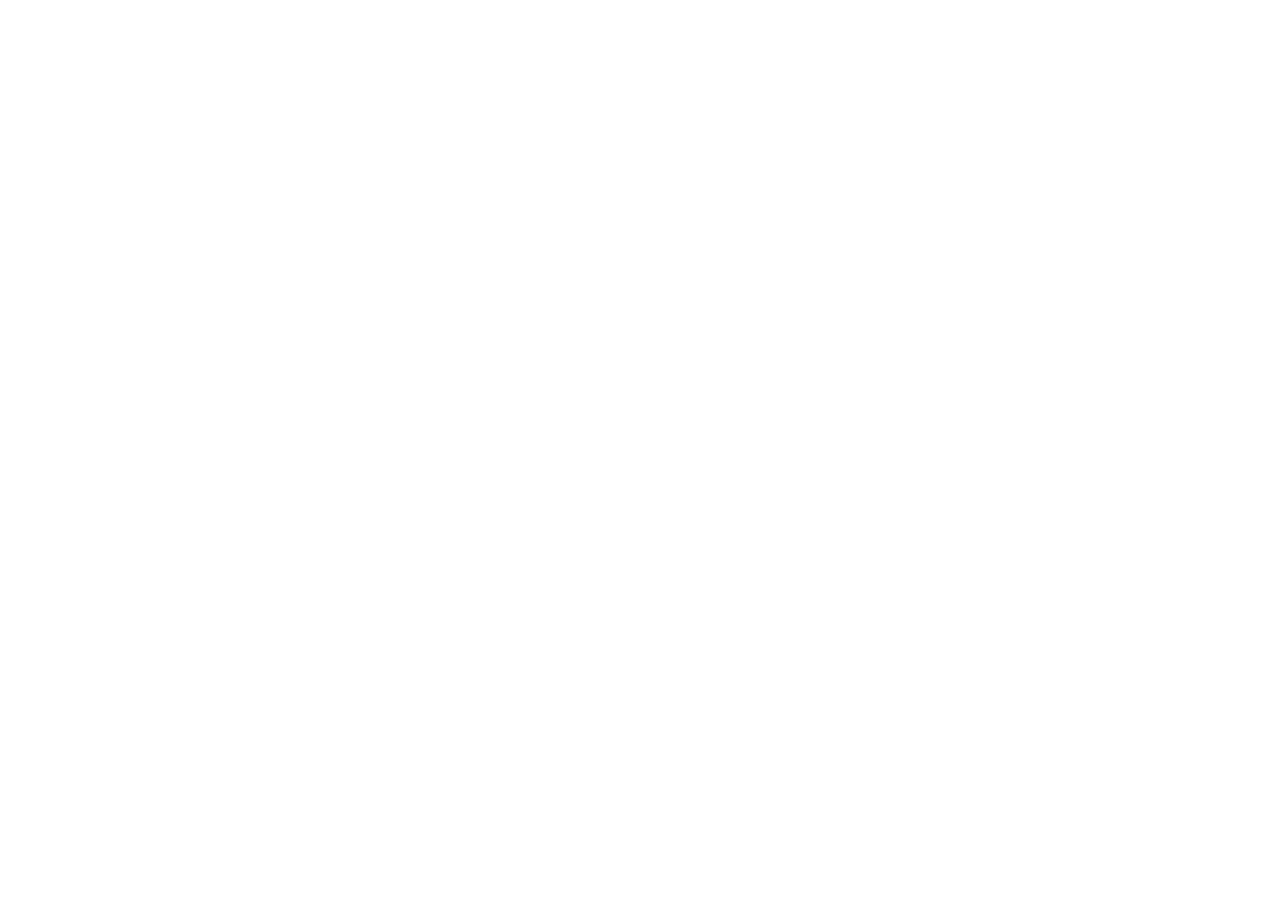
==== index.html @ cac8fc30 "header" ====
<!DOCTYPE html>
<html lang="en">
<head>
    <meta charset="UTF-8">
    <meta name="viewport" content="width=device-width, initial-scale=1.0">
    <title>Document</title>
<link rel="stylesheet" href="styles/normalize.css">
<link rel="stylesheet" href="styles/base.css">
<link rel="stylesheet" href="styles/larger.css">

</head>
<body>
    <header></header>
    <nav></nav>  
    <main></main>
    <footer></footer>
    <script src="scripts/navigation.js"></script>
</body>
</html>
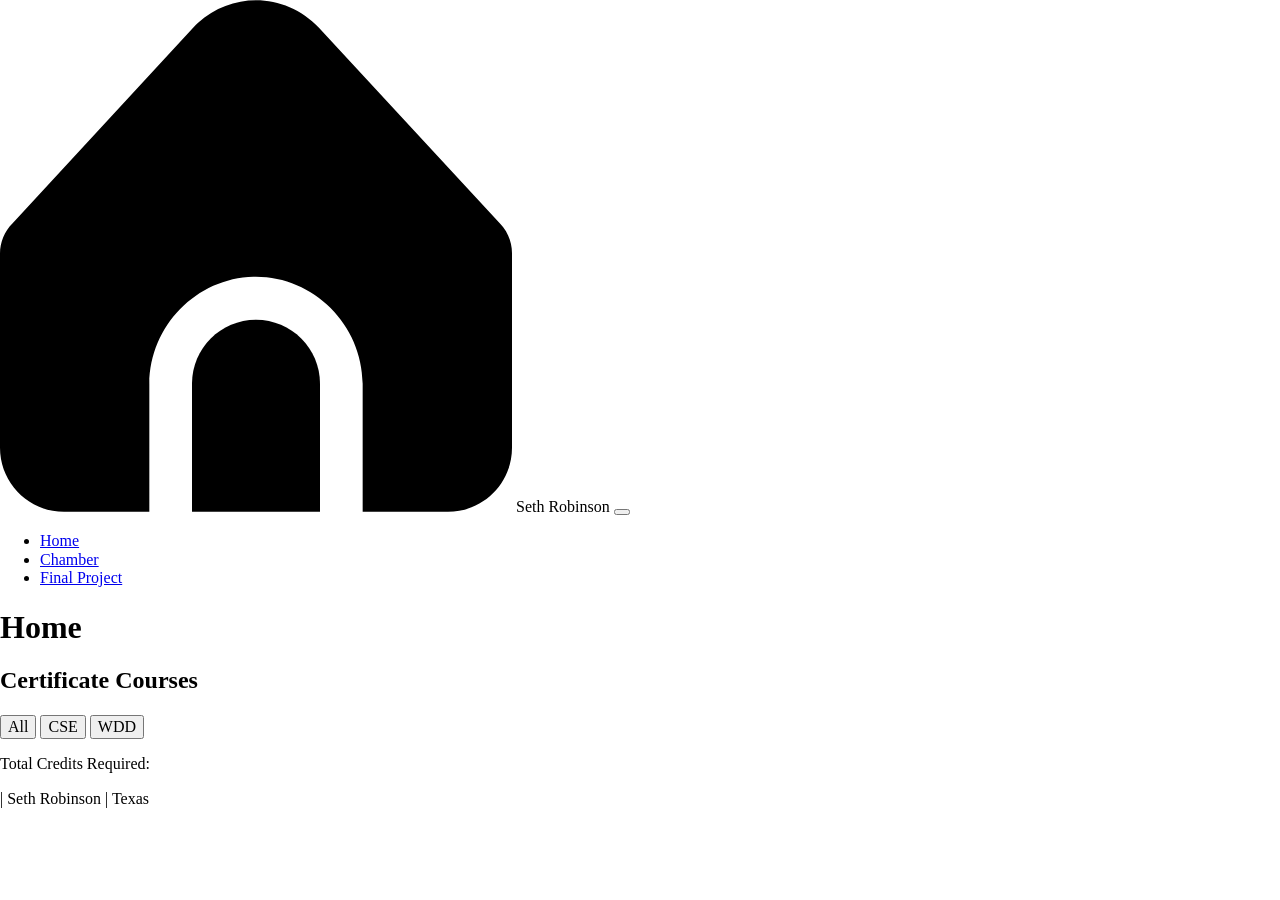
==== commit f2bfc57e: "initial project" ====
--- a/index.html
+++ b/index.html
@@ -1,19 +1,60 @@
 <!DOCTYPE html>
 <html lang="en">
+
 <head>
     <meta charset="UTF-8">
     <meta name="viewport" content="width=device-width, initial-scale=1.0">
-    <title>Document</title>
-<link rel="stylesheet" href="styles/normalize.css">
-<link rel="stylesheet" href="styles/base.css">
-<link rel="stylesheet" href="styles/larger.css">
+    <title>WDD 231 - Course Home Page</title>
+    <meta name="description"
+        content="Course home page for WDD 231 inclusing completed projects and course certificate list">
+    <meta name="author"=content="Seth Robinson">
 
+    <!-- Fonts and CSS -->
+    <link rel="stylesheet" href="styles/normalize.css">
+    <link rel="stylesheet" href="styles/base.css">
+    <link rel="stylesheet" href="styles/larger.css">
+
+    <!-- JS Modules -->
+    <script src="scripts/navigation.js" defer></script>
+    <script src="scripts/getdates.js" defer></script>
+    <script src="scripts/course.js" defer></script>
 </head>
+
 <body>
-    <header></header>
-    <nav></nav>  
-    <main></main>
-    <footer></footer>
-    <script src="scripts/navigation.js"></script>
+    <header>
+        <img src="images/home.svg" alt="Site Logo">
+        <span>Seth Robinson</span>
+        <button id="menu" title="Menu"></button>
+    </header>
+
+    <nav>
+        <ul class="navigation">
+            <li><a href="#" class="active">Home</a></li>
+            <li><a href="chamber/index.html">Chamber</a></li>
+            <li><a href="project/index.html">Final Project</a></li>
+        </ul>
+    </nav>
+
+    <main>
+        <h1>Home</h1>
+        <section class="card">
+            <h2>Certificate Courses</h2>
+            <div class="filters">
+                <button id="all">All</button>
+                <button id="cse">CSE</button>
+                <button id="wdd">WDD</button>
+            </div>
+            <div id="course-container"></div>
+            <p>Total Credits Required: <span id="total-credits"></span></p>
+        </section>
+    </main>
+
+    <footer>
+        <div class="social>
+        <!-- Icons here -->
+    </div>
+    <p>&copy; <span id=" currentyear"></span> | Seth Robinson | Texas</p>
+    </footer>
 </body>
+
 </html>
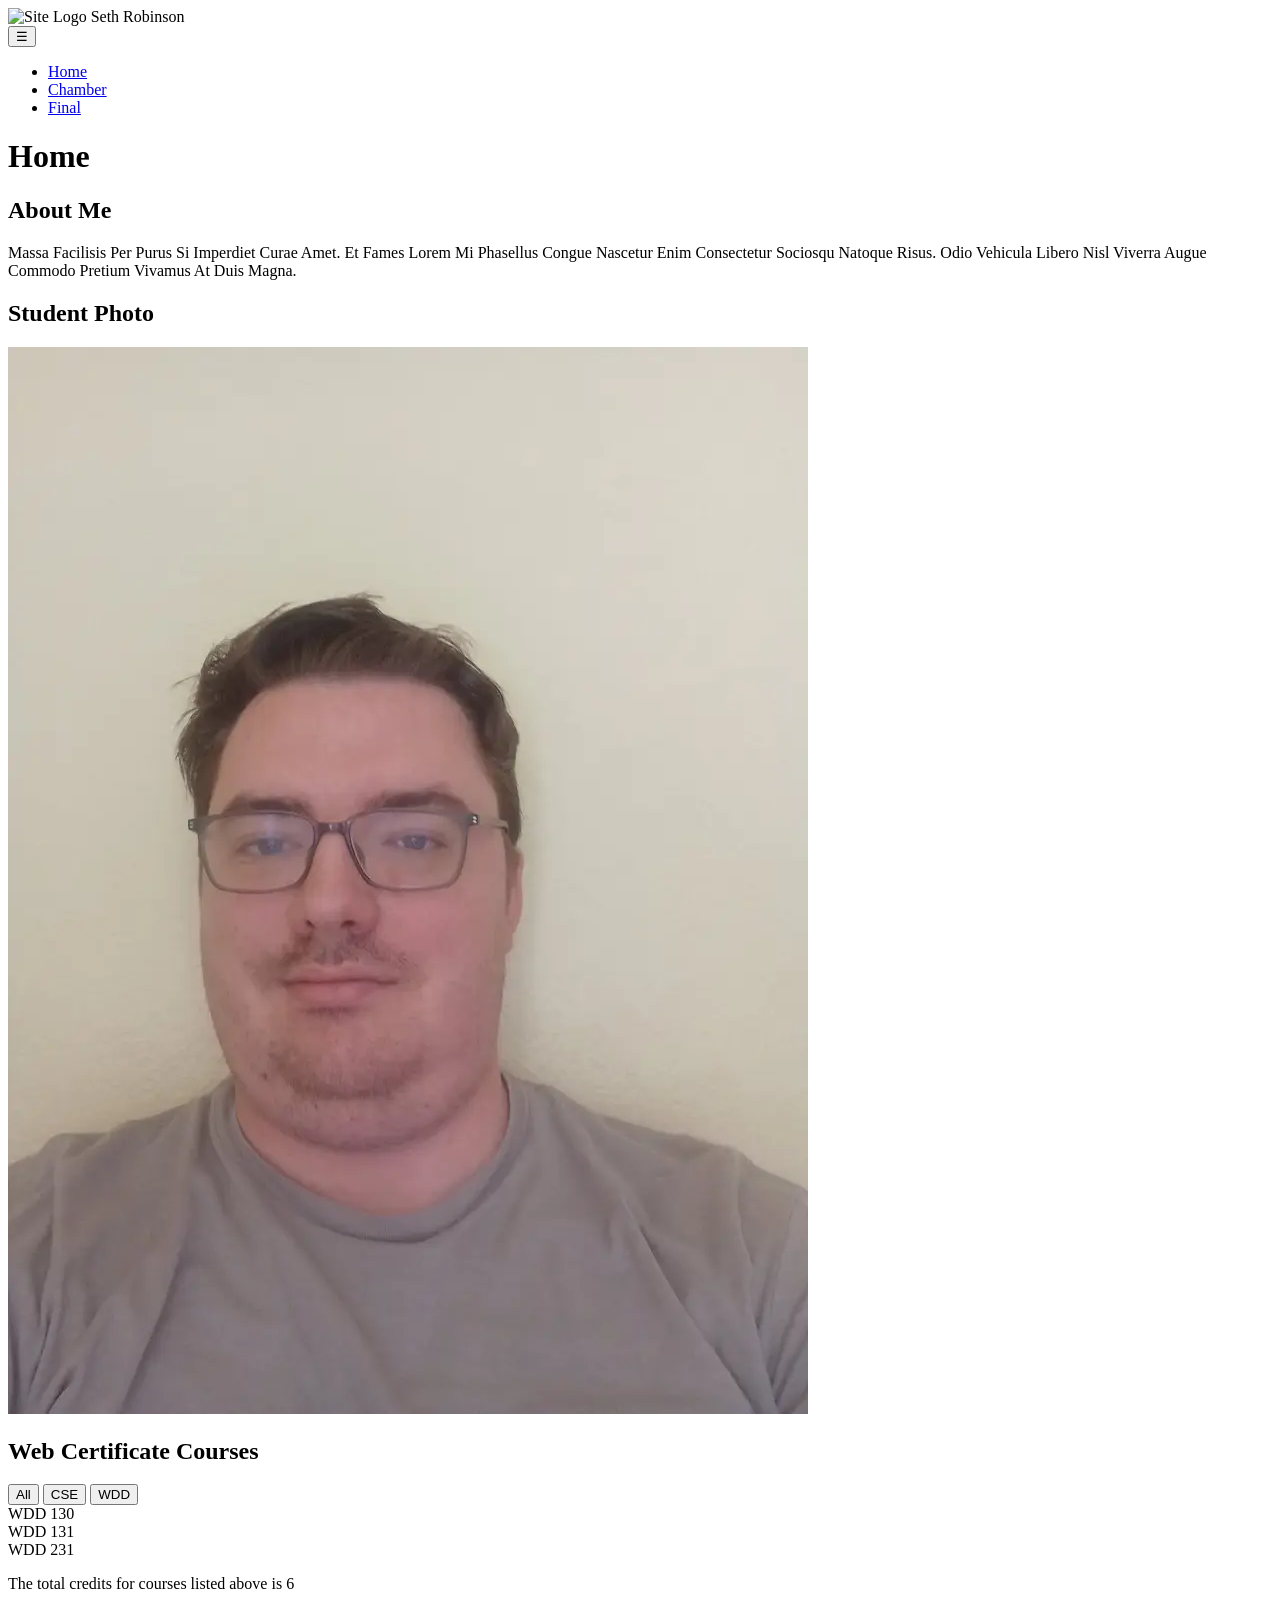
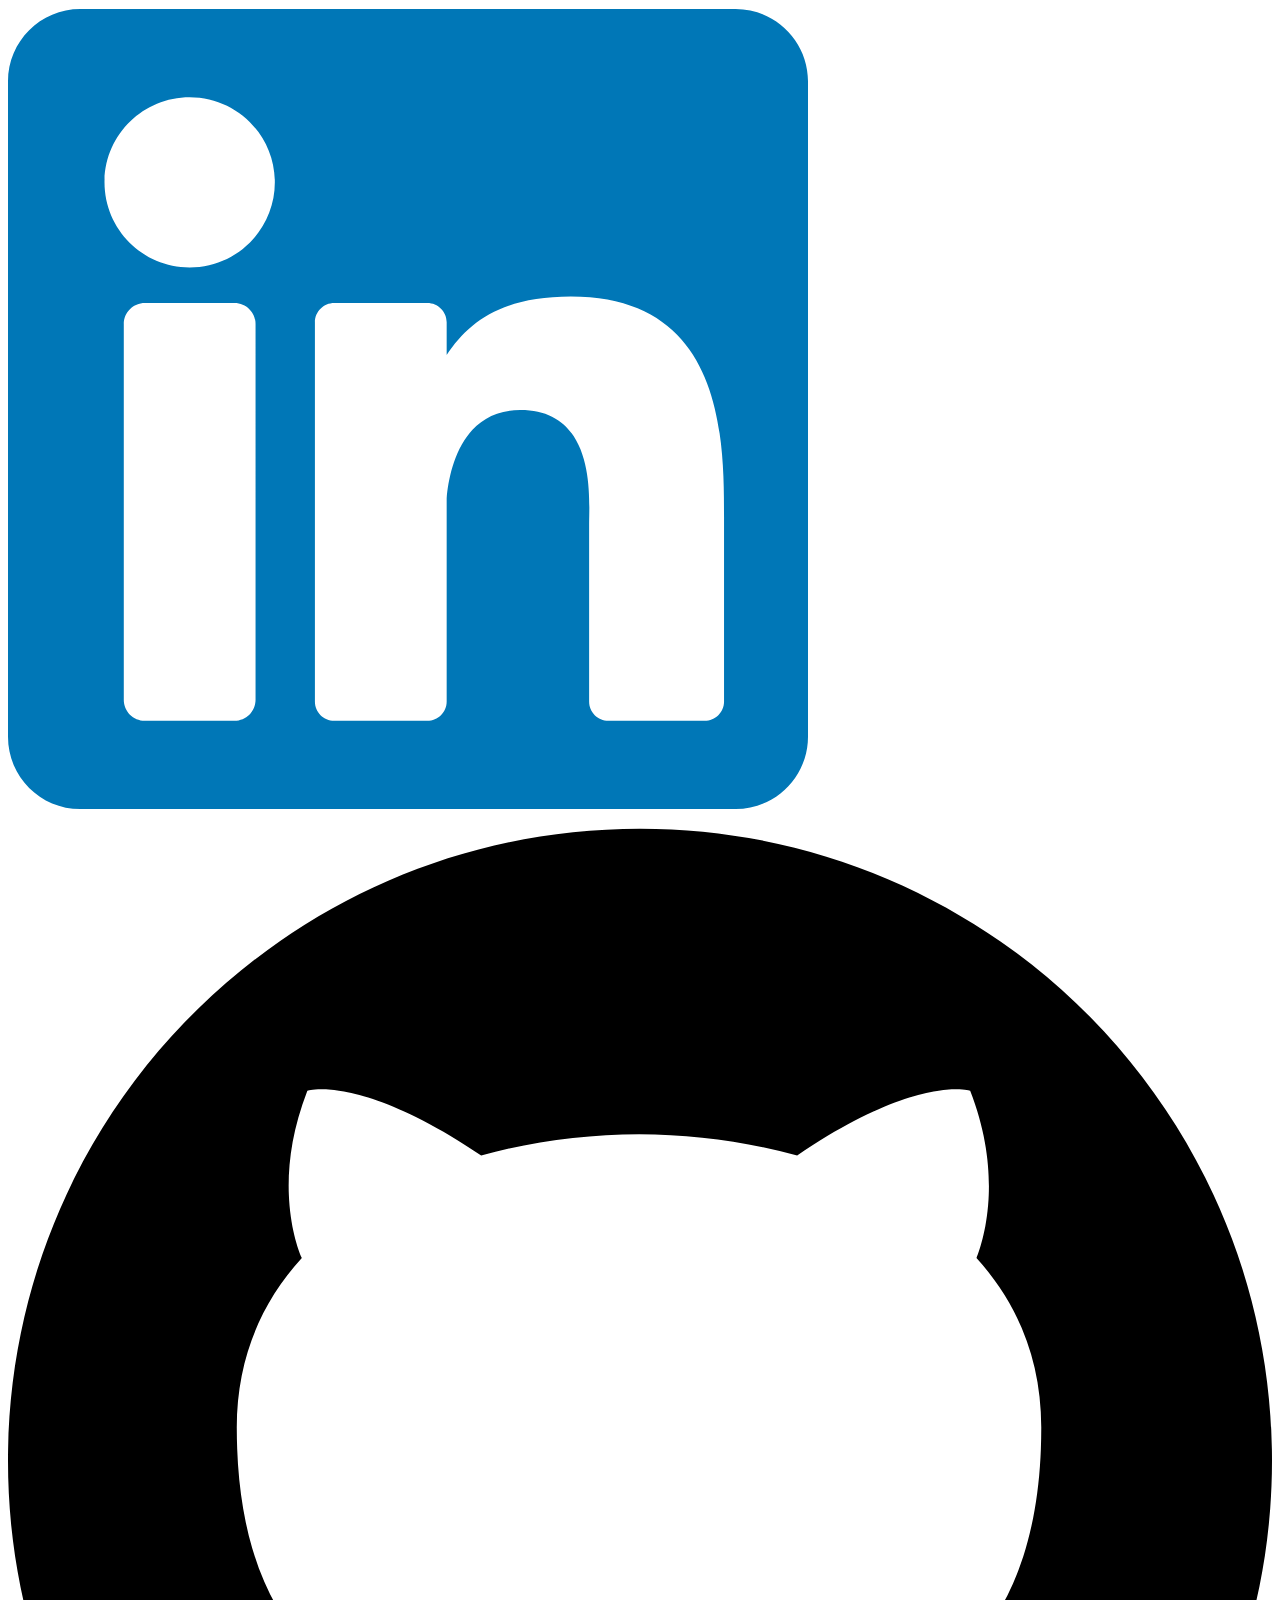
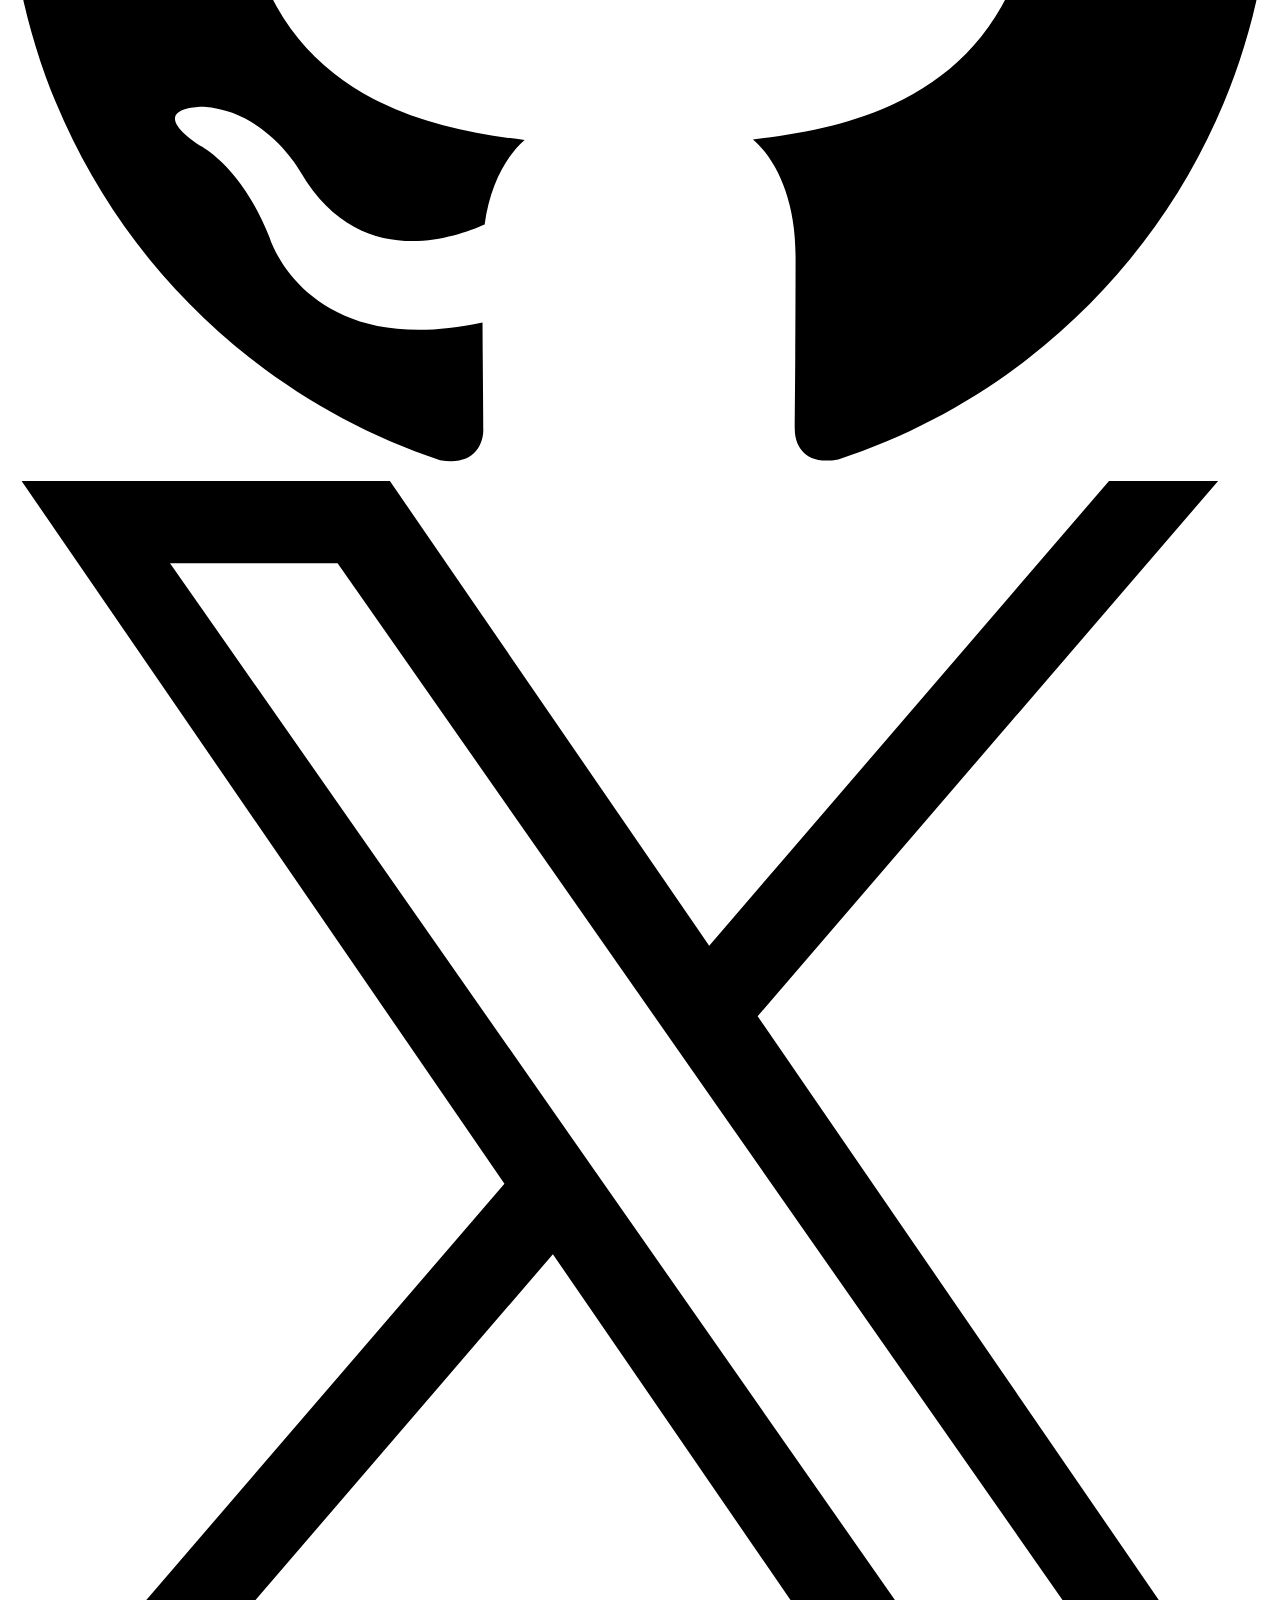
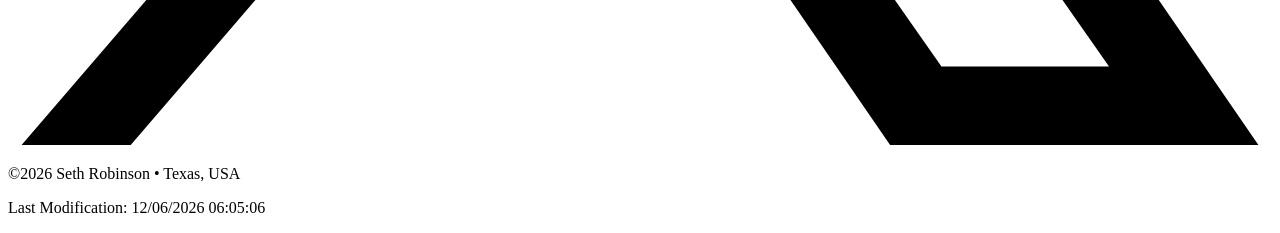
==== commit 2bdda273: "update" ====
--- a/index.html
+++ b/index.html
@@ -4,56 +4,77 @@
 <head>
     <meta charset="UTF-8">
     <meta name="viewport" content="width=device-width, initial-scale=1.0">
-    <title>WDD 231 - Course Home Page</title>
+    <title>Home - Seth Robinson | Web Certificate Portfolio</title>
     <meta name="description"
-        content="Course home page for WDD 231 inclusing completed projects and course certificate list">
-    <meta name="author"=content="Seth Robinson">
-
-    <!-- Fonts and CSS -->
-    <link rel="stylesheet" href="styles/normalize.css">
+        content="Portfolio page for WDD 231 certificate courses featuring projects and course tracking.">
+    <meta name="author" content="Seth Robinson">
     <link rel="stylesheet" href="styles/base.css">
     <link rel="stylesheet" href="styles/larger.css">
-
-    <!-- JS Modules -->
-    <script src="scripts/navigation.js" defer></script>
     <script src="scripts/getdates.js" defer></script>
-    <script src="scripts/course.js" defer></script>
 </head>
 
 <body>
     <header>
-        <img src="images/home.svg" alt="Site Logo">
-        <span>Seth Robinson</span>
-        <button id="menu" title="Menu"></button>
+        <div class="logo-container">
+            <img src="images/logo.svg" alt="Site Logo" width="50" height="50">
+            <span>Seth Robinson</span>
+        </div>
+        <button id="menu" aria-label="Toggle Menu">
+            &#9776;
+        </button>
     </header>
 
     <nav>
         <ul class="navigation">
-            <li><a href="#" class="active">Home</a></li>
-            <li><a href="chamber/index.html">Chamber</a></li>
-            <li><a href="project/index.html">Final Project</a></li>
+            <li><a href="index.html" class="active">Home</a></li>
+            <li><a href="chamber.html">Chamber</a></li>
+            <li><a href="final.html">Final</a></li>
         </ul>
     </nav>
 
     <main>
         <h1>Home</h1>
-        <section class="card">
-            <h2>Certificate Courses</h2>
-            <div class="filters">
+
+        <div class="top-grid">
+            <section class="card about">
+                <h2>About Me</h2>
+                <p>Massa Facilisis Per Purus Si Imperdiet Curae Amet. Et Fames Lorem Mi Phasellus Congue Nascetur Enim
+                    Consectetur Sociosqu Natoque Risus. Odio Vehicula Libero Nisl Viverra Augue Commodo Pretium Vivamus
+                    At Duis Magna.</p>
+            </section>
+
+            <section class="card photo">
+                <h2>Student Photo</h2>
+                <img src="images/profile.webp" alt="Seth Robinson Profile Photo" loading="lazy">
+            </section>
+        </div>
+
+        <section class="card courses">
+            <h2>Web Certificate Courses</h2>
+            <div class="filter-buttons">
                 <button id="all">All</button>
                 <button id="cse">CSE</button>
                 <button id="wdd">WDD</button>
             </div>
-            <div id="course-container"></div>
-            <p>Total Credits Required: <span id="total-credits"></span></p>
+            <div class="course-list">
+                <div class="course-card">WDD 130</div>
+                <div class="course-card">WDD 131</div>
+                <div class="course-card">WDD 231</div>
+            </div>
+            <p>The total credits for courses listed above is <span id="totalCredits">6</span></p>
         </section>
     </main>
 
     <footer>
-        <div class="social>
-        <!-- Icons here -->
-    </div>
-    <p>&copy; <span id=" currentyear"></span> | Seth Robinson | Texas</p>
+        <div class="socials">
+            <a href="https://linkedin.com" target="_blank"><img src="images/linkedin-icon.svg" alt="LinkedIn"></a>
+            <a href="https://github.com" target="_blank"><img src="images/github-icon.svg" alt="GitHub"></a>
+            <a href="https://x.com" target="_blank"><img src="images/x-icon.svg" alt="X"></a>
+        </div>
+        <p>
+            &copy;<span id="currentyear"></span> Seth Robinson &bull; Texas, USA
+        </p>
+        <p id="lastModified"></p>
     </footer>
 </body>
 
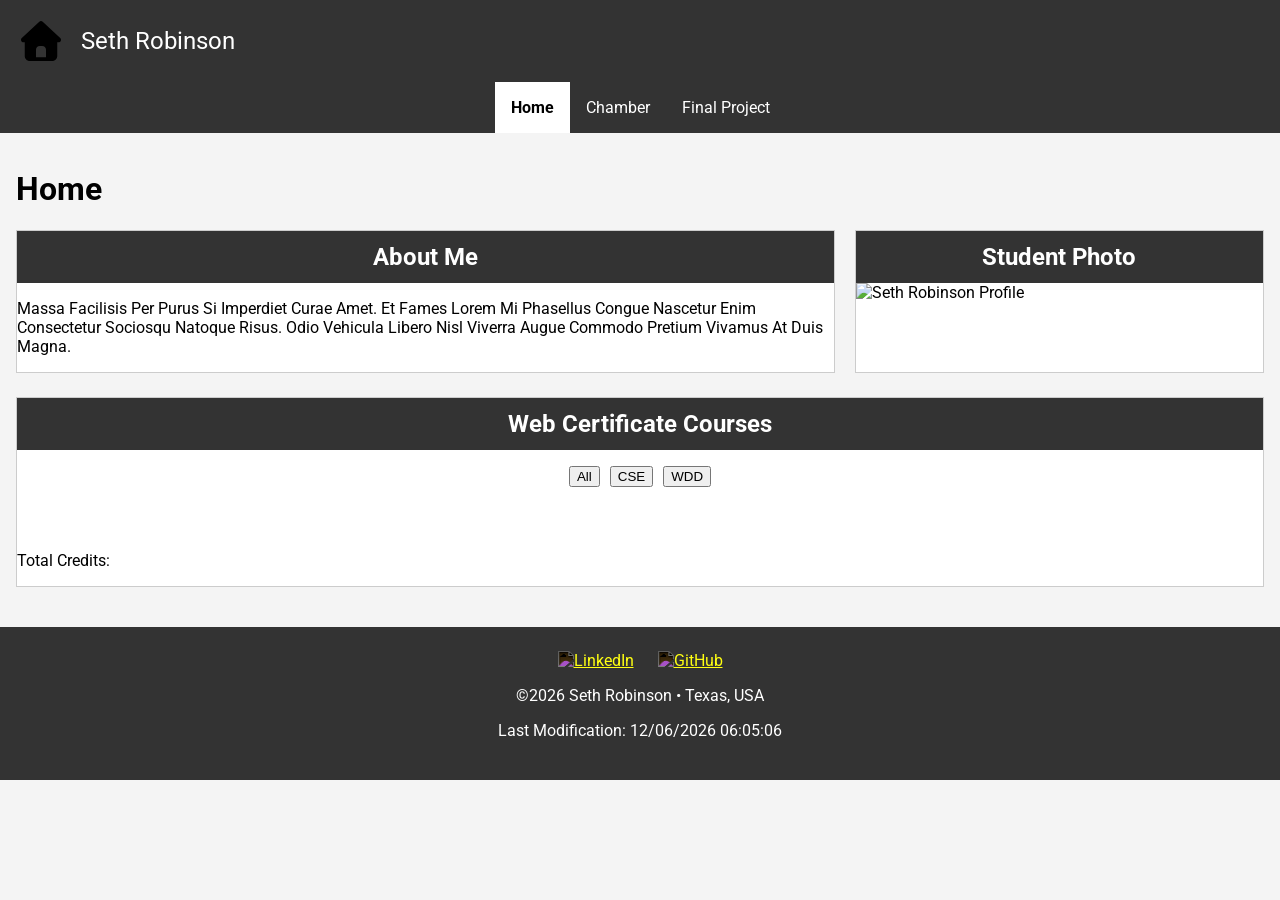
==== commit 0917860a: "updated" ====
--- a/index.html
+++ b/index.html
@@ -4,76 +4,75 @@
 <head>
     <meta charset="UTF-8">
     <meta name="viewport" content="width=device-width, initial-scale=1.0">
-    <title>Home - Seth Robinson | Web Certificate Portfolio</title>
+    <title>Home - Seth Robinson | WDD 231</title>
     <meta name="description"
-        content="Portfolio page for WDD 231 certificate courses featuring projects and course tracking.">
+        content="Course home page for WDD 231: Frontend Web Development I. Features course listing and student information.">
     <meta name="author" content="Seth Robinson">
+
+    <link rel="preconnect" href="https://fonts.googleapis.com">
+    <link rel="preconnect" href="https://fonts.gstatic.com" crossorigin>
+    <link href="https://fonts.googleapis.com/css2?family=Roboto:wght@400;700&display=swap" rel="stylesheet">
+
     <link rel="stylesheet" href="styles/base.css">
     <link rel="stylesheet" href="styles/larger.css">
+
     <script src="scripts/getdates.js" defer></script>
+    <script src="scripts/navigation.js" defer></script>
+    <script src="scripts/courses.js" defer></script>
 </head>
 
 <body>
     <header>
-        <div class="logo-container">
+        <div class="logo-area">
             <img src="images/logo.svg" alt="Site Logo" width="50" height="50">
             <span>Seth Robinson</span>
         </div>
-        <button id="menu" aria-label="Toggle Menu">
-            &#9776;
-        </button>
+        <button id="menu" aria-label="Toggle Menu">&#9776;</button>
     </header>
 
     <nav>
         <ul class="navigation">
             <li><a href="index.html" class="active">Home</a></li>
             <li><a href="chamber.html">Chamber</a></li>
-            <li><a href="final.html">Final</a></li>
+            <li><a href="final.html">Final Project</a></li>
         </ul>
     </nav>
 
     <main>
         <h1>Home</h1>
-
         <div class="top-grid">
-            <section class="card about">
+            <section class="card">
                 <h2>About Me</h2>
                 <p>Massa Facilisis Per Purus Si Imperdiet Curae Amet. Et Fames Lorem Mi Phasellus Congue Nascetur Enim
                     Consectetur Sociosqu Natoque Risus. Odio Vehicula Libero Nisl Viverra Augue Commodo Pretium Vivamus
                     At Duis Magna.</p>
             </section>
 
-            <section class="card photo">
+            <section class="card photo-card">
                 <h2>Student Photo</h2>
-                <img src="images/profile.webp" alt="Seth Robinson Profile Photo" loading="lazy">
+                <img src="images/profile.jpg" alt="Seth Robinson Profile" loading="lazy">
             </section>
         </div>
 
-        <section class="card courses">
+        <section class="card course-section">
             <h2>Web Certificate Courses</h2>
             <div class="filter-buttons">
                 <button id="all">All</button>
                 <button id="cse">CSE</button>
                 <button id="wdd">WDD</button>
             </div>
-            <div class="course-list">
-                <div class="course-card">WDD 130</div>
-                <div class="course-card">WDD 131</div>
-                <div class="course-card">WDD 231</div>
+            <div id="course-display" class="course-list">
             </div>
-            <p>The total credits for courses listed above is <span id="totalCredits">6</span></p>
+            <p class="credit-total">Total Credits: <span id="totalCredits"></span></p>
         </section>
     </main>
 
     <footer>
         <div class="socials">
-            <a href="https://linkedin.com" target="_blank"><img src="images/linkedin-icon.svg" alt="LinkedIn"></a>
-            <a href="https://github.com" target="_blank"><img src="images/github-icon.svg" alt="GitHub"></a>
-            <a href="https://x.com" target="_blank"><img src="images/x-icon.svg" alt="X"></a>
+            <a href="https://linkedin.com" target="_blank"><img src="images/linkedin.svg" alt="LinkedIn"></a>
+            <a href="https://github.com" target="_blank"><img src="images/github.svg" alt="GitHub"></a>
         </div>
-        <p>
-            &copy;<span id="currentyear"></span> Seth Robinson &bull; Texas, USA
-        </p>
+        <p>&copy;<span id="currentyear"></span> Seth Robinson &bull; Texas, USA</p>
         <p id="lastModified"></p>
     </footer>
 </body>
--- a/styles/base.css
+++ b/styles/base.css
@@ -0,0 +1,129 @@
+:root {
+    --primary-color: #333;
+    --accent-color: #8b2d2d;
+    /* For completed courses */
+    --bg-color: #f4f4f4;
+    --card-bg: #fff;
+    --text-color: #000;
+}
+
+body {
+    font-family: 'Roboto', sans-serif;
+    margin: 0;
+    background-color: var(--bg-color);
+    color: var(--text-color);
+}
+
+header {
+    background-color: var(--primary-color);
+    color: white;
+    padding: 1rem;
+    display: flex;
+    justify-content: space-between;
+    align-items: center;
+}
+
+.logo-area {
+    display: flex;
+    align-items: center;
+    gap: 15px;
+    font-size: 1.5rem;
+}
+
+#menu {
+    font-size: 2rem;
+    background: none;
+    border: none;
+    color: white;
+    cursor: pointer;
+}
+
+/* Nav Wayfinding and Hover */
+.navigation {
+    display: none;
+    list-style: none;
+    padding: 0;
+    margin: 0;
+    background-color: #444;
+}
+
+.navigation.show {
+    display: block;
+}
+
+.navigation a {
+    display: block;
+    padding: 1rem;
+    color: white;
+    text-decoration: none;
+    text-align: center;
+}
+
+.navigation a:hover {
+    background-color: #666;
+}
+
+.navigation a.active {
+    background-color: #fff;
+    color: #000;
+    font-weight: bold;
+}
+
+main {
+    padding: 1rem;
+}
+
+.card {
+    background: var(--card-bg);
+    border: 1px solid #ccc;
+    margin-bottom: 1.5rem;
+}
+
+.card h2 {
+    background-color: var(--primary-color);
+    color: white;
+    margin: 0;
+    padding: 0.75rem;
+    text-align: center;
+}
+
+.photo-card img {
+    width: 100%;
+    height: auto;
+    display: block;
+}
+
+/* Courses */
+.filter-buttons {
+    display: flex;
+    justify-content: center;
+    gap: 10px;
+    padding: 1rem;
+}
+
+.course-card {
+    background-color: #ddd;
+    border: 1px solid #999;
+    padding: 1rem;
+    text-align: center;
+    margin: 0.5rem;
+    border-radius: 4px;
+}
+
+.course-card.completed {
+    background-color: var(--accent-color);
+    color: white;
+}
+
+footer {
+    background-color: var(--primary-color);
+    color: white;
+    text-align: center;
+    padding: 1.5rem;
+}
+
+.socials img {
+    width: 30px;
+    margin: 0 10px;
+    filter: invert(1);
+}
--- a/styles/larger.css
+++ b/styles/larger.css
@@ -0,0 +1,24 @@
+@media screen and (min-width: 640px) {
+    #menu {
+        display: none;
+    }
+
+    .navigation {
+        display: flex;
+        justify-content: center;
+        background-color: var(--primary-color);
+    }
+
+    .top-grid {
+        display: grid;
+        grid-template-columns: 2fr 1fr;
+        gap: 20px;
+    }
+
+    .course-list {
+        display: grid;
+        grid-template-columns: repeat(3, 1fr);
+        gap: 15px;
+        padding: 1rem;
+    }
+}
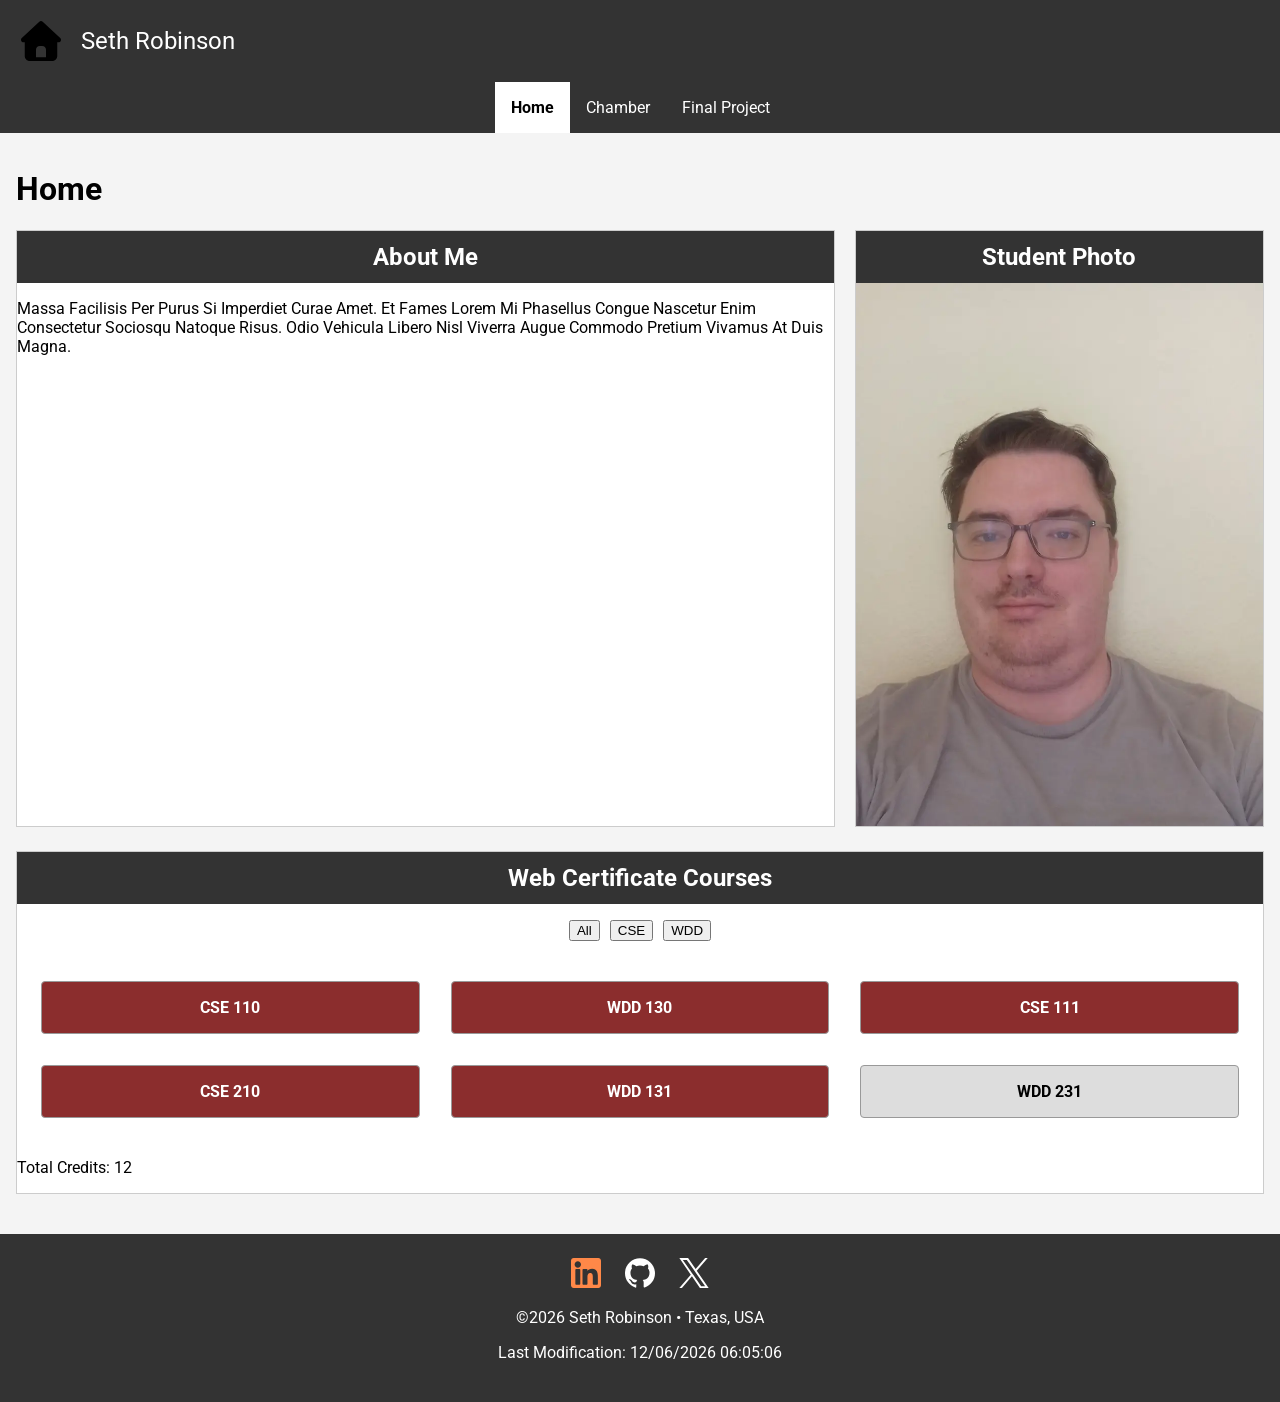
==== commit a2749e47: "fix error" ====
--- a/index.html
+++ b/index.html
@@ -18,7 +18,7 @@
 
     <script src="scripts/getdates.js" defer></script>
     <script src="scripts/navigation.js" defer></script>
-    <script src="scripts/courses.js" defer></script>
+    <script src="scripts/course.js" defer></script>
 </head>
 
 <body>
@@ -50,7 +50,7 @@
 
             <section class="card photo-card">
                 <h2>Student Photo</h2>
-                <img src="images/profile.jpg" alt="Seth Robinson Profile" loading="lazy">
+                <img src="images/profile.webp" alt="Seth Robinson Profile" loading="lazy">
             </section>
         </div>
 
@@ -69,8 +69,9 @@
 
     <footer>
         <div class="socials">
-            <a href="https://linkedin.com" target="_blank"><img src="images/linkedin.svg" alt="LinkedIn"></a>
-            <a href="https://github.com" target="_blank"><img src="images/github.svg" alt="GitHub"></a>
+            <a href="https://linkedin.com" target="_blank"><img src="images/linkedin-icon.svg" alt="LinkedIn"></a>
+            <a href="https://github.com" target="_blank"><img src="images/github-icon.svg" alt="GitHub"></a>
+            <a href="https://x.com" target="blank"><img src="images/x-icon.svg" alt="X"></a>
         </div>
         <p>&copy;<span id="currentyear"></span> Seth Robinson &bull; Texas, USA</p>
         <p id="lastModified"></p>
